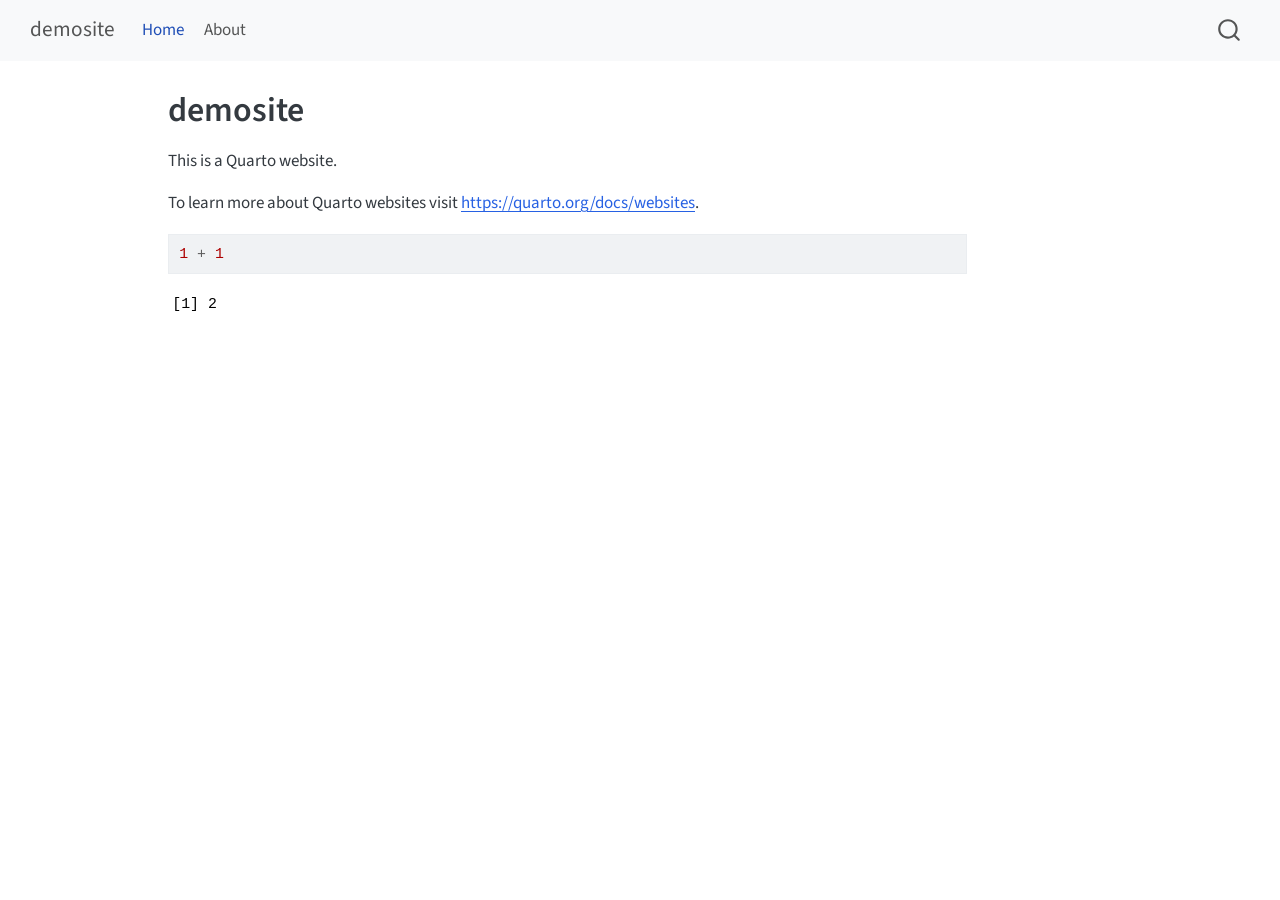
==== docs/index.html @ 92423f5c "initial commit" ====
<!DOCTYPE html>
<html xmlns="http://www.w3.org/1999/xhtml" lang="en" xml:lang="en"><head>

<meta charset="utf-8">
<meta name="generator" content="quarto-1.9.36">

<meta name="viewport" content="width=device-width, initial-scale=1.0, user-scalable=yes">


<title>demosite</title>
<style>
/* Default styles provided by pandoc.
** See https://pandoc.org/MANUAL.html#variables-for-html for config info.
*/
code{white-space: pre-wrap;}
span.smallcaps{font-variant: small-caps;}
div.columns{display: flex; gap: min(4vw, 1.5em);}
div.column{flex: auto; overflow-x: auto;}
div.hanging-indent{margin-left: 1.5em; text-indent: -1.5em;}
ul.task-list{list-style: none;}
ul.task-list li input[type="checkbox"] {
  width: 0.8em;
  margin: 0 0.8em 0.2em -1em; /* quarto-specific, see https://github.com/quarto-dev/quarto-cli/issues/4556 */ 
  vertical-align: middle;
}
/* CSS for syntax highlighting */
html { -webkit-text-size-adjust: 100%; }
pre > code.sourceCode { white-space: pre; position: relative; }
pre > code.sourceCode > span { display: inline-block; line-height: 1.25; }
pre > code.sourceCode > span:empty { height: 1.2em; }
.sourceCode { overflow: visible; }
code.sourceCode > span { color: inherit; text-decoration: inherit; }
div.sourceCode { margin: 1em 0; }
pre.sourceCode { margin: 0; }
@media screen {
div.sourceCode { overflow: auto; }
}
@media print {
pre > code.sourceCode { white-space: pre-wrap; }
pre > code.sourceCode > span { text-indent: -5em; padding-left: 5em; }
}
pre.numberSource code
  { counter-reset: source-line 0; }
pre.numberSource code > span
  { position: relative; left: -4em; counter-increment: source-line; }
pre.numberSource code > span > a:first-child::before
  { content: counter(source-line);
    position: relative; left: -1em; text-align: right; vertical-align: baseline;
    border: none; display: inline-block;
    -webkit-touch-callout: none; -webkit-user-select: none;
    -khtml-user-select: none; -moz-user-select: none;
    -ms-user-select: none; user-select: none;
    padding: 0 4px; width: 4em;
  }
pre.numberSource { margin-left: 3em;  padding-left: 4px; }
div.sourceCode
  {   }
@media screen {
pre > code.sourceCode > span > a:first-child::before { text-decoration: underline; }
}
</style>


<script src="site_libs/quarto-nav/quarto-nav.js"></script>
<script src="site_libs/quarto-nav/headroom.min.js"></script>
<script src="site_libs/clipboard/clipboard.min.js"></script>
<script src="site_libs/quarto-search/autocomplete.umd.js"></script>
<script src="site_libs/quarto-search/fuse.min.js"></script>
<script src="site_libs/quarto-search/quarto-search.js"></script>
<meta name="quarto:offset" content="./">
<script src="site_libs/quarto-html/quarto.js" type="module"></script>
<script src="site_libs/quarto-html/tabsets/tabsets.js" type="module"></script>
<script src="site_libs/quarto-html/popper.min.js"></script>
<script src="site_libs/quarto-html/tippy.umd.min.js"></script>
<script src="site_libs/quarto-html/anchor.min.js"></script>
<link href="site_libs/quarto-html/tippy.css" rel="stylesheet">
<link href="site_libs/quarto-html/quarto-syntax-highlighting-845c23b38eaddc0f92fda52bfe77a8c8.css" rel="stylesheet" id="quarto-text-highlighting-styles">
<script src="site_libs/bootstrap/bootstrap.min.js"></script>
<link href="site_libs/bootstrap/bootstrap-icons.css" rel="stylesheet">
<link href="site_libs/bootstrap/bootstrap-158031087360bce0ff56dc785ce39e06.min.css" rel="stylesheet" append-hash="true" id="quarto-bootstrap" data-mode="light">
<script id="quarto-search-options" type="application/json">{
  "location": "navbar",
  "copy-button": false,
  "collapse-after": 3,
  "panel-placement": "end",
  "type": "overlay",
  "limit": 50,
  "keyboard-shortcut": [
    "f",
    "/",
    "s"
  ],
  "show-item-context": false,
  "language": {
    "search-no-results-text": "No results",
    "search-matching-documents-text": "matching documents",
    "search-copy-link-title": "Copy link to search",
    "search-hide-matches-text": "Hide additional matches",
    "search-more-match-text": "more match in this document",
    "search-more-matches-text": "more matches in this document",
    "search-clear-button-title": "Clear",
    "search-text-placeholder": "",
    "search-detached-cancel-button-title": "Cancel",
    "search-submit-button-title": "Submit",
    "search-label": "Search"
  }
}</script>


<link rel="stylesheet" href="styles.css">
</head>

<body class="nav-fixed quarto-light">

<div id="quarto-search-results"></div>
  <header id="quarto-header" class="headroom fixed-top">
    <nav class="navbar navbar-expand-lg " data-bs-theme="dark">
      <div class="navbar-container container-fluid">
      <div class="navbar-brand-container mx-auto">
    <a class="navbar-brand" href="./index.html">
    <span class="navbar-title">demosite</span>
    </a>
  </div>
            <div id="quarto-search" class="" title="Search"></div>
          <button class="navbar-toggler" type="button" data-bs-toggle="collapse" data-bs-target="#navbarCollapse" aria-controls="navbarCollapse" role="menu" aria-expanded="false" aria-label="Toggle navigation" onclick="if (window.quartoToggleHeadroom) { window.quartoToggleHeadroom(); }">
  <span class="navbar-toggler-icon"></span>
</button>
          <div class="collapse navbar-collapse" id="navbarCollapse">
            <ul class="navbar-nav navbar-nav-scroll me-auto">
  <li class="nav-item">
    <a class="nav-link active" href="./index.html" aria-current="page"> 
<span class="menu-text">Home</span></a>
  </li>  
  <li class="nav-item">
    <a class="nav-link" href="./about.html"> 
<span class="menu-text">About</span></a>
  </li>  
</ul>
          </div> <!-- /navcollapse -->
            <div class="quarto-navbar-tools">
</div>
      </div> <!-- /container-fluid -->
    </nav>
</header>
<!-- content -->
<div id="quarto-content" class="quarto-container page-columns page-rows-contents page-layout-article page-navbar">
<!-- sidebar -->
<!-- margin-sidebar -->
    <div id="quarto-margin-sidebar" class="sidebar margin-sidebar zindex-bottom">
        
    </div>
<!-- main -->
<main class="content" id="quarto-document-content">

<header id="title-block-header" class="quarto-title-block default">
<div class="quarto-title">
<h1 class="title">demosite</h1>
</div>



<div class="quarto-title-meta">

    
  
    
  </div>
  


</header>


<p>This is a Quarto website.</p>
<p>To learn more about Quarto websites visit <a href="https://quarto.org/docs/websites" class="uri">https://quarto.org/docs/websites</a>.</p>
<div class="cell">
<div class="code-copy-outer-scaffold"><div class="sourceCode cell-code" id="cb1"><pre class="sourceCode r code-with-copy"><code class="sourceCode r"><span id="cb1-1"><a href="#cb1-1" aria-hidden="true" tabindex="-1"></a><span class="dv">1</span> <span class="sc">+</span> <span class="dv">1</span></span></code></pre></div><button title="Copy to Clipboard" class="code-copy-button"><i class="bi"></i></button></div>
<div class="cell-output cell-output-stdout">
<pre><code>[1] 2</code></pre>
</div>
</div>



</main> <!-- /main -->
<script id="quarto-html-after-body" type="application/javascript">
  window.document.addEventListener("DOMContentLoaded", function (event) {
    const icon = "";
    const anchorJS = new window.AnchorJS();
    anchorJS.options = {
      placement: 'right',
      icon: icon
    };
    anchorJS.add('.anchored');
    const isCodeAnnotation = (el) => {
      for (const clz of el.classList) {
        if (clz.startsWith('code-annotation-')) {                     
          return true;
        }
      }
      return false;
    }
    const onCopySuccess = function(e) {
      // button target
      const button = e.trigger;
      // don't keep focus
      button.blur();
      // flash "checked"
      button.classList.add('code-copy-button-checked');
      var currentTitle = button.getAttribute("title");
      button.setAttribute("title", "Copied!");
      let tooltip;
      if (window.bootstrap) {
        button.setAttribute("data-bs-toggle", "tooltip");
        button.setAttribute("data-bs-placement", "left");
        button.setAttribute("data-bs-title", "Copied!");
        tooltip = new bootstrap.Tooltip(button, 
          { trigger: "manual", 
            customClass: "code-copy-button-tooltip",
            offset: [0, -8]});
        tooltip.show();    
      }
      setTimeout(function() {
        if (tooltip) {
          tooltip.hide();
          button.removeAttribute("data-bs-title");
          button.removeAttribute("data-bs-toggle");
          button.removeAttribute("data-bs-placement");
        }
        button.setAttribute("title", currentTitle);
        button.classList.remove('code-copy-button-checked');
      }, 1000);
      // clear code selection
      e.clearSelection();
    }
    const getTextToCopy = function(trigger) {
      const outerScaffold = trigger.parentElement.cloneNode(true);
      const codeEl = outerScaffold.querySelector('code');
      for (const childEl of codeEl.children) {
        if (isCodeAnnotation(childEl)) {
          childEl.remove();
        }
      }
      return codeEl.innerText;
    }
    const clipboard = new window.ClipboardJS('.code-copy-button:not([data-in-quarto-modal])', {
      text: getTextToCopy
    });
    clipboard.on('success', onCopySuccess);
    if (window.document.getElementById('quarto-embedded-source-code-modal')) {
      const clipboardModal = new window.ClipboardJS('.code-copy-button[data-in-quarto-modal]', {
        text: getTextToCopy,
        container: window.document.getElementById('quarto-embedded-source-code-modal')
      });
      clipboardModal.on('success', onCopySuccess);
    }
      var localhostRegex = new RegExp(/^(?:http|https):\/\/localhost\:?[0-9]*\//);
      var mailtoRegex = new RegExp(/^mailto:/);
        var filterRegex = new RegExp('/' + window.location.host + '/');
      var isInternal = (href) => {
          return filterRegex.test(href) || localhostRegex.test(href) || mailtoRegex.test(href);
      }
      // Inspect non-navigation links and adorn them if external
     var links = window.document.querySelectorAll('a[href]:not(.nav-link):not(.navbar-brand):not(.toc-action):not(.sidebar-link):not(.sidebar-item-toggle):not(.pagination-link):not(.no-external):not([aria-hidden]):not(.dropdown-item):not(.quarto-navigation-tool):not(.about-link)');
      for (var i=0; i<links.length; i++) {
        const link = links[i];
        if (!isInternal(link.href)) {
          // undo the damage that might have been done by quarto-nav.js in the case of
          // links that we want to consider external
          if (link.dataset.originalHref !== undefined) {
            link.href = link.dataset.originalHref;
          }
        }
      }
    function tippyHover(el, contentFn, onTriggerFn, onUntriggerFn) {
      const config = {
        allowHTML: true,
        maxWidth: 500,
        delay: 100,
        arrow: false,
        appendTo: function(el) {
            return el.parentElement;
        },
        interactive: true,
        interactiveBorder: 10,
        theme: 'quarto',
        placement: 'bottom-start',
      };
      if (contentFn) {
        config.content = contentFn;
      }
      if (onTriggerFn) {
        config.onTrigger = onTriggerFn;
      }
      if (onUntriggerFn) {
        config.onUntrigger = onUntriggerFn;
      }
      window.tippy(el, config); 
    }
    const noterefs = window.document.querySelectorAll('a[role="doc-noteref"]');
    for (var i=0; i<noterefs.length; i++) {
      const ref = noterefs[i];
      tippyHover(ref, function() {
        // use id or data attribute instead here
        let href = ref.getAttribute('data-footnote-href') || ref.getAttribute('href');
        try { href = new URL(href).hash; } catch {}
        const id = href.replace(/^#\/?/, "");
        const note = window.document.getElementById(id);
        if (note) {
          return note.innerHTML;
        } else {
          return "";
        }
      });
    }
    const xrefs = window.document.querySelectorAll('a.quarto-xref');
    const processXRef = (id, note) => {
      // Strip column container classes
      const stripColumnClz = (el) => {
        el.classList.remove("page-full", "page-columns");
        if (el.children) {
          for (const child of el.children) {
            stripColumnClz(child);
          }
        }
      }
      stripColumnClz(note)
      if (id === null || id.startsWith('sec-')) {
        // Special case sections, only their first couple elements
        const container = document.createElement("div");
        if (note.children && note.children.length > 2) {
          container.appendChild(note.children[0].cloneNode(true));
          for (let i = 1; i < note.children.length; i++) {
            const child = note.children[i];
            if (child.tagName === "P" && child.innerText === "") {
              continue;
            } else {
              container.appendChild(child.cloneNode(true));
              break;
            }
          }
          if (window.Quarto?.typesetMath) {
            window.Quarto.typesetMath(container);
          }
          return container.innerHTML
        } else {
          if (window.Quarto?.typesetMath) {
            window.Quarto.typesetMath(note);
          }
          return note.innerHTML;
        }
      } else {
        // Remove any anchor links if they are present
        const anchorLink = note.querySelector('a.anchorjs-link');
        if (anchorLink) {
          anchorLink.remove();
        }
        if (window.Quarto?.typesetMath) {
          window.Quarto.typesetMath(note);
        }
        if (note.classList.contains("callout")) {
          return note.outerHTML;
        } else {
          return note.innerHTML;
        }
      }
    }
    for (var i=0; i<xrefs.length; i++) {
      const xref = xrefs[i];
      tippyHover(xref, undefined, function(instance) {
        instance.disable();
        let url = xref.getAttribute('href');
        let hash = undefined; 
        if (url.startsWith('#')) {
          hash = url;
        } else {
          try { hash = new URL(url).hash; } catch {}
        }
        if (hash) {
          const id = hash.replace(/^#\/?/, "");
          const note = window.document.getElementById(id);
          if (note !== null) {
            try {
              const html = processXRef(id, note.cloneNode(true));
              instance.setContent(html);
            } finally {
              instance.enable();
              instance.show();
            }
          } else {
            // See if we can fetch this
            fetch(url.split('#')[0])
            .then(res => res.text())
            .then(html => {
              const parser = new DOMParser();
              const htmlDoc = parser.parseFromString(html, "text/html");
              const note = htmlDoc.getElementById(id);
              if (note !== null) {
                const html = processXRef(id, note);
                instance.setContent(html);
              } 
            }).finally(() => {
              instance.enable();
              instance.show();
            });
          }
        } else {
          // See if we can fetch a full url (with no hash to target)
          // This is a special case and we should probably do some content thinning / targeting
          fetch(url)
          .then(res => res.text())
          .then(html => {
            const parser = new DOMParser();
            const htmlDoc = parser.parseFromString(html, "text/html");
            const note = htmlDoc.querySelector('main.content');
            if (note !== null) {
              // This should only happen for chapter cross references
              // (since there is no id in the URL)
              // remove the first header
              if (note.children.length > 0 && note.children[0].tagName === "HEADER") {
                note.children[0].remove();
              }
              const html = processXRef(null, note);
              instance.setContent(html);
            } 
          }).finally(() => {
            instance.enable();
            instance.show();
          });
        }
      }, function(instance) {
      });
    }
        let selectedAnnoteEl;
        const selectorForAnnotation = ( cell, annotation) => {
          let cellAttr = 'data-code-cell="' + cell + '"';
          let lineAttr = 'data-code-annotation="' +  annotation + '"';
          const selector = 'span[' + cellAttr + '][' + lineAttr + ']';
          return selector;
        }
        const selectCodeLines = (annoteEl) => {
          const doc = window.document;
          const targetCell = annoteEl.getAttribute("data-target-cell");
          const targetAnnotation = annoteEl.getAttribute("data-target-annotation");
          const annoteSpan = window.document.querySelector(selectorForAnnotation(targetCell, targetAnnotation));
          const lines = annoteSpan.getAttribute("data-code-lines").split(",");
          const lineIds = lines.map((line) => {
            return targetCell + "-" + line;
          })
          let top = null;
          let height = null;
          let parent = null;
          if (lineIds.length > 0) {
              //compute the position of the single el (top and bottom and make a div)
              const el = window.document.getElementById(lineIds[0]);
              top = el.offsetTop;
              height = el.offsetHeight;
              parent = el.parentElement.parentElement;
            if (lineIds.length > 1) {
              const lastEl = window.document.getElementById(lineIds[lineIds.length - 1]);
              const bottom = lastEl.offsetTop + lastEl.offsetHeight;
              height = bottom - top;
            }
            if (top !== null && height !== null && parent !== null) {
              // cook up a div (if necessary) and position it 
              let div = window.document.getElementById("code-annotation-line-highlight");
              if (div === null) {
                div = window.document.createElement("div");
                div.setAttribute("id", "code-annotation-line-highlight");
                div.style.position = 'absolute';
                parent.appendChild(div);
              }
              div.style.top = top - 2 + "px";
              div.style.height = height + 4 + "px";
              div.style.left = 0;
              let gutterDiv = window.document.getElementById("code-annotation-line-highlight-gutter");
              if (gutterDiv === null) {
                gutterDiv = window.document.createElement("div");
                gutterDiv.setAttribute("id", "code-annotation-line-highlight-gutter");
                gutterDiv.style.position = 'absolute';
                const codeCell = window.document.getElementById(targetCell);
                const gutter = codeCell.querySelector('.code-annotation-gutter');
                gutter.appendChild(gutterDiv);
              }
              gutterDiv.style.top = top - 2 + "px";
              gutterDiv.style.height = height + 4 + "px";
            }
            selectedAnnoteEl = annoteEl;
          }
        };
        const unselectCodeLines = () => {
          const elementsIds = ["code-annotation-line-highlight", "code-annotation-line-highlight-gutter"];
          elementsIds.forEach((elId) => {
            const div = window.document.getElementById(elId);
            if (div) {
              div.remove();
            }
          });
          selectedAnnoteEl = undefined;
        };
          // Handle positioning of the toggle
      window.addEventListener(
        "resize",
        throttle(() => {
          elRect = undefined;
          if (selectedAnnoteEl) {
            selectCodeLines(selectedAnnoteEl);
          }
        }, 10)
      );
      function throttle(fn, ms) {
      let throttle = false;
      let timer;
        return (...args) => {
          if(!throttle) { // first call gets through
              fn.apply(this, args);
              throttle = true;
          } else { // all the others get throttled
              if(timer) clearTimeout(timer); // cancel #2
              timer = setTimeout(() => {
                fn.apply(this, args);
                timer = throttle = false;
              }, ms);
          }
        };
      }
        // Attach click handler to the DT
        const annoteDls = window.document.querySelectorAll('dt[data-target-cell]');
        for (const annoteDlNode of annoteDls) {
          annoteDlNode.addEventListener('click', (event) => {
            const clickedEl = event.target;
            if (clickedEl !== selectedAnnoteEl) {
              unselectCodeLines();
              const activeEl = window.document.querySelector('dt[data-target-cell].code-annotation-active');
              if (activeEl) {
                activeEl.classList.remove('code-annotation-active');
              }
              selectCodeLines(clickedEl);
              clickedEl.classList.add('code-annotation-active');
            } else {
              // Unselect the line
              unselectCodeLines();
              clickedEl.classList.remove('code-annotation-active');
            }
          });
        }
    const findCites = (el) => {
      const parentEl = el.parentElement;
      if (parentEl) {
        const cites = parentEl.dataset.cites;
        if (cites) {
          return {
            el,
            cites: cites.split(' ')
          };
        } else {
          return findCites(el.parentElement)
        }
      } else {
        return undefined;
      }
    };
    var bibliorefs = window.document.querySelectorAll('a[role="doc-biblioref"]');
    for (var i=0; i<bibliorefs.length; i++) {
      const ref = bibliorefs[i];
      const citeInfo = findCites(ref);
      if (citeInfo) {
        tippyHover(citeInfo.el, function() {
          var popup = window.document.createElement('div');
          citeInfo.cites.forEach(function(cite) {
            var citeDiv = window.document.createElement('div');
            citeDiv.classList.add('hanging-indent');
            citeDiv.classList.add('csl-entry');
            var biblioDiv = window.document.getElementById('ref-' + cite);
            if (biblioDiv) {
              citeDiv.innerHTML = biblioDiv.innerHTML;
            }
            popup.appendChild(citeDiv);
          });
          return popup.innerHTML;
        });
      }
    }
  });
  </script>
</div> <!-- /content -->




</body></html>
---- docs/site_libs/quarto-html/tippy.css ----
.tippy-box[data-animation=fade][data-state=hidden]{opacity:0}[data-tippy-root]{max-width:calc(100vw - 10px)}.tippy-box{position:relative;background-color:#333;color:#fff;border-radius:4px;font-size:14px;line-height:1.4;white-space:normal;outline:0;transition-property:transform,visibility,opacity}.tippy-box[data-placement^=top]>.tippy-arrow{bottom:0}.tippy-box[data-placement^=top]>.tippy-arrow:before{bottom:-7px;left:0;border-width:8px 8px 0;border-top-color:initial;transform-origin:center top}.tippy-box[data-placement^=bottom]>.tippy-arrow{top:0}.tippy-box[data-placement^=bottom]>.tippy-arrow:before{top:-7px;left:0;border-width:0 8px 8px;border-bottom-color:initial;transform-origin:center bottom}.tippy-box[data-placement^=left]>.tippy-arrow{right:0}.tippy-box[data-placement^=left]>.tippy-arrow:before{border-width:8px 0 8px 8px;border-left-color:initial;right:-7px;transform-origin:center left}.tippy-box[data-placement^=right]>.tippy-arrow{left:0}.tippy-box[data-placement^=right]>.tippy-arrow:before{left:-7px;border-width:8px 8px 8px 0;border-right-color:initial;transform-origin:center right}.tippy-box[data-inertia][data-state=visible]{transition-timing-function:cubic-bezier(.54,1.5,.38,1.11)}.tippy-arrow{width:16px;height:16px;color:#333}.tippy-arrow:before{content:"";position:absolute;border-color:transparent;border-style:solid}.tippy-content{position:relative;padding:5px 9px;z-index:1}
---- docs/site_libs/quarto-html/quarto-syntax-highlighting-845c23b38eaddc0f92fda52bfe77a8c8.css ----
/* quarto syntax highlight colors */
:root {
  --quarto-hl-ot-color: #003B4F;
  --quarto-hl-at-color: #657422;
  --quarto-hl-ss-color: #20794D;
  --quarto-hl-an-color: #5E5E5E;
  --quarto-hl-fu-color: #4758AB;
  --quarto-hl-st-color: #20794D;
  --quarto-hl-cf-color: #003B4F;
  --quarto-hl-op-color: #5E5E5E;
  --quarto-hl-er-color: #AD0000;
  --quarto-hl-bn-color: #AD0000;
  --quarto-hl-al-color: #AD0000;
  --quarto-hl-va-color: #111111;
  --quarto-hl-bu-color: inherit;
  --quarto-hl-ex-color: inherit;
  --quarto-hl-pp-color: #AD0000;
  --quarto-hl-in-color: #5E5E5E;
  --quarto-hl-vs-color: #20794D;
  --quarto-hl-wa-color: #5E5E5E;
  --quarto-hl-do-color: #5E5E5E;
  --quarto-hl-im-color: #00769E;
  --quarto-hl-ch-color: #20794D;
  --quarto-hl-dt-color: #AD0000;
  --quarto-hl-fl-color: #AD0000;
  --quarto-hl-co-color: #5E5E5E;
  --quarto-hl-cv-color: #5E5E5E;
  --quarto-hl-cn-color: #8f5902;
  --quarto-hl-sc-color: #5E5E5E;
  --quarto-hl-dv-color: #AD0000;
  --quarto-hl-kw-color: #003B4F;
}

/* other quarto variables */
:root {
  --quarto-font-monospace: SFMono-Regular, Menlo, Monaco, Consolas, "Liberation Mono", "Courier New", monospace;
}

/* syntax highlight based on Pandoc's rules */
pre > code.sourceCode > span {
  color: #003B4F;
}

code.sourceCode > span {
  color: #003B4F;
}

div.sourceCode,
div.sourceCode pre.sourceCode {
  color: #003B4F;
}

/* Normal */
code span {
  color: #003B4F;
}

/* Alert */
code span.al {
  color: #AD0000;
  font-style: inherit;
}

/* Annotation */
code span.an {
  color: #5E5E5E;
  font-style: inherit;
}

/* Attribute */
code span.at {
  color: #657422;
  font-style: inherit;
}

/* BaseN */
code span.bn {
  color: #AD0000;
  font-style: inherit;
}

/* BuiltIn */
code span.bu {
  font-style: inherit;
}

/* ControlFlow */
code span.cf {
  color: #003B4F;
  font-weight: bold;
  font-style: inherit;
}

/* Char */
code span.ch {
  color: #20794D;
  font-style: inherit;
}

/* Constant */
code span.cn {
  color: #8f5902;
  font-style: inherit;
}

/* Comment */
code span.co {
  color: #5E5E5E;
  font-style: inherit;
}

/* CommentVar */
code span.cv {
  color: #5E5E5E;
  font-style: italic;
}

/* Documentation */
code span.do {
  color: #5E5E5E;
  font-style: italic;
}

/* DataType */
code span.dt {
  color: #AD0000;
  font-style: inherit;
}

/* DecVal */
code span.dv {
  color: #AD0000;
  font-style: inherit;
}

/* Error */
code span.er {
  color: #AD0000;
  font-style: inherit;
}

/* Extension */
code span.ex {
  font-style: inherit;
}

/* Float */
code span.fl {
  color: #AD0000;
  font-style: inherit;
}

/* Function */
code span.fu {
  color: #4758AB;
  font-style: inherit;
}

/* Import */
code span.im {
  color: #00769E;
  font-style: inherit;
}

/* Information */
code span.in {
  color: #5E5E5E;
  font-style: inherit;
}

/* Keyword */
code span.kw {
  color: #003B4F;
  font-weight: bold;
  font-style: inherit;
}

/* Operator */
code span.op {
  color: #5E5E5E;
  font-style: inherit;
}

/* Other */
code span.ot {
  color: #003B4F;
  font-style: inherit;
}

/* Preprocessor */
code span.pp {
  color: #AD0000;
  font-style: inherit;
}

/* SpecialChar */
code span.sc {
  color: #5E5E5E;
  font-style: inherit;
}

/* SpecialString */
code span.ss {
  color: #20794D;
  font-style: inherit;
}

/* String */
code span.st {
  color: #20794D;
  font-style: inherit;
}

/* Variable */
code span.va {
  color: #111111;
  font-style: inherit;
}

/* VerbatimString */
code span.vs {
  color: #20794D;
  font-style: inherit;
}

/* Warning */
code span.wa {
  color: #5E5E5E;
  font-style: italic;
}

.prevent-inlining {
  content: "</";
}

/*# sourceMappingURL=ac89f0bb514bba72461919f78549e31c.css.map */
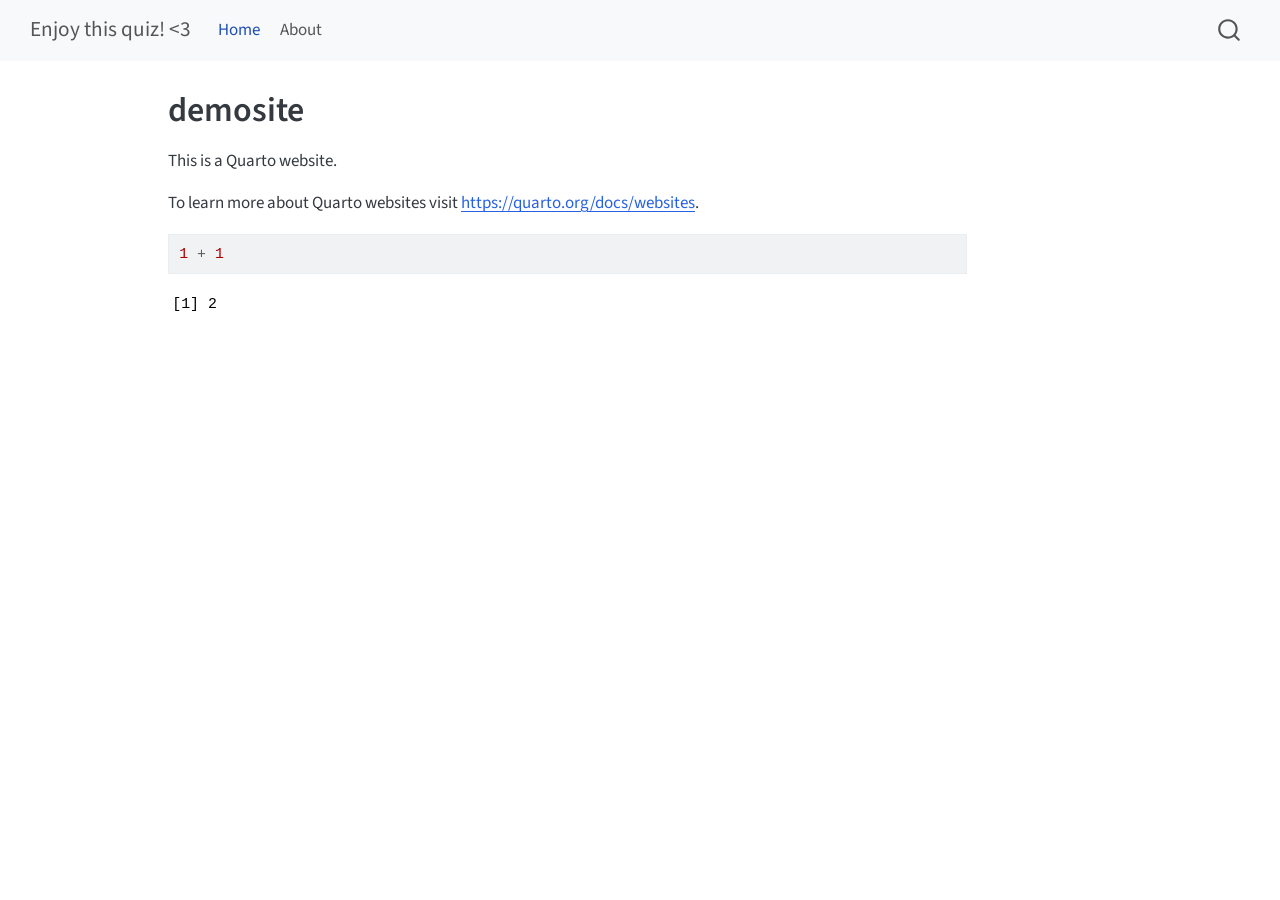
==== commit 7a09d936: "save local changes" ====
--- a/docs/index.html
+++ b/docs/index.html
@@ -7,7 +7,7 @@
 <meta name="viewport" content="width=device-width, initial-scale=1.0, user-scalable=yes">
 
 
-<title>demosite</title>
+<title>demosite – Enjoy this quiz! &lt;3</title>
 <style>
 /* Default styles provided by pandoc.
 ** See https://pandoc.org/MANUAL.html#variables-for-html for config info.
@@ -118,7 +118,7 @@
       <div class="navbar-container container-fluid">
       <div class="navbar-brand-container mx-auto">
     <a class="navbar-brand" href="./index.html">
-    <span class="navbar-title">demosite</span>
+    <span class="navbar-title">Enjoy this quiz! &lt;3</span>
     </a>
   </div>
             <div id="quarto-search" class="" title="Search"></div>
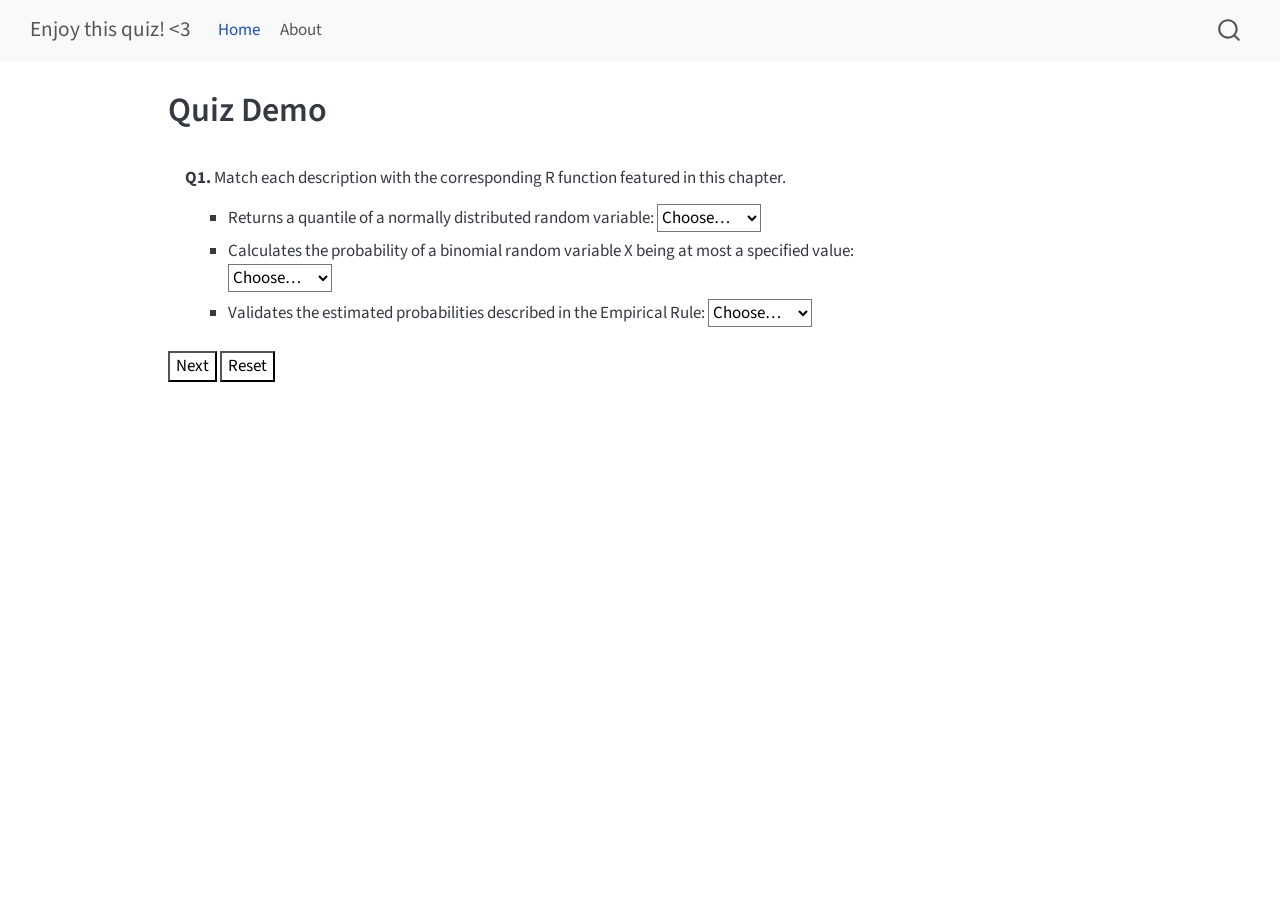
==== commit 330a1a8b: "update site content" ====
--- a/docs/index.html
+++ b/docs/index.html
@@ -7,7 +7,7 @@
 <meta name="viewport" content="width=device-width, initial-scale=1.0, user-scalable=yes">
 
 
-<title>demosite – Enjoy this quiz! &lt;3</title>
+<title>Quiz Demo – Enjoy this quiz! &lt;3</title>
 <style>
 /* Default styles provided by pandoc.
 ** See https://pandoc.org/MANUAL.html#variables-for-html for config info.
@@ -22,41 +22,6 @@
   width: 0.8em;
   margin: 0 0.8em 0.2em -1em; /* quarto-specific, see https://github.com/quarto-dev/quarto-cli/issues/4556 */ 
   vertical-align: middle;
-}
-/* CSS for syntax highlighting */
-html { -webkit-text-size-adjust: 100%; }
-pre > code.sourceCode { white-space: pre; position: relative; }
-pre > code.sourceCode > span { display: inline-block; line-height: 1.25; }
-pre > code.sourceCode > span:empty { height: 1.2em; }
-.sourceCode { overflow: visible; }
-code.sourceCode > span { color: inherit; text-decoration: inherit; }
-div.sourceCode { margin: 1em 0; }
-pre.sourceCode { margin: 0; }
-@media screen {
-div.sourceCode { overflow: auto; }
-}
-@media print {
-pre > code.sourceCode { white-space: pre-wrap; }
-pre > code.sourceCode > span { text-indent: -5em; padding-left: 5em; }
-}
-pre.numberSource code
-  { counter-reset: source-line 0; }
-pre.numberSource code > span
-  { position: relative; left: -4em; counter-increment: source-line; }
-pre.numberSource code > span > a:first-child::before
-  { content: counter(source-line);
-    position: relative; left: -1em; text-align: right; vertical-align: baseline;
-    border: none; display: inline-block;
-    -webkit-touch-callout: none; -webkit-user-select: none;
-    -khtml-user-select: none; -moz-user-select: none;
-    -ms-user-select: none; user-select: none;
-    padding: 0 4px; width: 4em;
-  }
-pre.numberSource { margin-left: 3em;  padding-left: 4px; }
-div.sourceCode
-  {   }
-@media screen {
-pre > code.sourceCode > span > a:first-child::before { text-decoration: underline; }
 }
 </style>
 
@@ -154,7 +119,7 @@
 
 <header id="title-block-header" class="quarto-title-block default">
 <div class="quarto-title">
-<h1 class="title">demosite</h1>
+<h1 class="title">Quiz Demo</h1>
 </div>
 
 
@@ -171,14 +136,229 @@
 </header>
 
 
-<p>This is a Quarto website.</p>
-<p>To learn more about Quarto websites visit <a href="https://quarto.org/docs/websites" class="uri">https://quarto.org/docs/websites</a>.</p>
-<div class="cell">
-<div class="code-copy-outer-scaffold"><div class="sourceCode cell-code" id="cb1"><pre class="sourceCode r code-with-copy"><code class="sourceCode r"><span id="cb1-1"><a href="#cb1-1" aria-hidden="true" tabindex="-1"></a><span class="dv">1</span> <span class="sc">+</span> <span class="dv">1</span></span></code></pre></div><button title="Copy to Clipboard" class="code-copy-button"><i class="bi"></i></button></div>
-<div class="cell-output cell-output-stdout">
-<pre><code>[1] 2</code></pre>
+<div id="quiz">
+<!-- Q1 -->
+<div class="question">
+<p>
+<strong>Q1.</strong> Match each description with the corresponding R function featured in this chapter.
+</p>
+<ul>
+<li>
+Returns a quantile of a normally distributed random variable: <select data-answer="qnorm"> <option value="">Choose…</option> <option value="dbinom">dbinom()</option> <option value="pbinom">pbinom()</option> <option value="pnorm">pnorm()</option> <option value="qnorm">qnorm()</option> <option value="pnorm">pnorm()</option> <option value="prop.table">prop.table()</option> </select>
+</li>
+<li>
+Calculates the probability of a binomial random variable X being at most a specified value: <select data-answer="pbinom"> <option value="">Choose…</option> <option value="dbinom">dbinom()</option> <option value="pbinom">pbinom()</option> <option value="pnorm">pnorm()</option> <option value="qnorm">qnorm()</option> <option value="pnorm">pnorm()</option> <option value="prop.table">prop.table()</option> </select>
+</li>
+<li>
+Validates the estimated probabilities described in the Empirical Rule: <select data-answer="pnorm"> <option value="">Choose…</option> <option value="dbinom">dbinom()</option> <option value="pbinom">pbinom()</option> <option value="pnorm">pnorm()</option> <option value="qnorm">qnorm()</option> <option value="pnorm">pnorm()</option> <option value="prop.table">prop.table()</option> </select>
+</li>
+</ul>
+</div>
+<!-- Q2 -->
+<div class="question">
+<p>
+<strong>Q2.</strong> If the chance that it will snow today is 13%, then by the <select data-answer="negation"> <option value="">Choose…</option> <option value="addition">addition</option> <option value="delulu">delulu</option> <option value="multiplication">multiplication</option> <option value="negation">negation</option> <option value="three-month">three-month</option> <option value="three-month">rizz</option> </select> rule, the probability it will not is 87%.
+</p>
+</div>
+<!-- Q3 -->
+<div class="question">
+<p>
+<strong>Q3.</strong> Let’s say an airline sold tickets to 140 people, each of whom will either show up to fly or will not show up to fly. They have observed historically a 9% probability that a passenger will be a no-show for a flight. They issued 140 tickets for 134 seats because they expect at least 6 no-shows. Assume each passenger showing up or not showing up to fly are independent. What is the probability that there are fewer than 6 no-shows?
+</p>
+<ul>
+<li>
+<label> <input type="radio" name="q3" value="0.7%"> 0.7% </label>
+</li>
+<li>
+<label> <input type="radio" name="q3" value="1.1%"> 1.1% </label>
+</li>
+<li>
+<label> <input type="radio" name="q3" value="1.6%"> 1.6% </label>
+</li>
+<li>
+<label> <input type="radio" name="q3" value="2.7%"> 2.7% </label>
+</li>
+<li>
+<label> <input type="radio" name="q3" value="97%"> 97% </label>
+</li>
+<li>
+<label> <input type="radio" name="q3" value="99%"> 99% </label>
+</li>
+</ul>
 </div>
 </div>
+<div id="result">
+
+</div>
+<button id="prev">
+Previous
+</button>
+<button id="next">
+Next
+</button>
+<button id="submit">
+Submit
+</button>
+<button id="reset">
+Reset
+</button>
+<div id="result">
+
+</div>
+<script>
+document.addEventListener("DOMContentLoaded", function () {
+
+  // ----------------------------
+  // ONE QUESTION AT A TIME SETUP
+  // ----------------------------
+
+  const questions = document.querySelectorAll("#quiz .question");
+  let currentQuestion = 0;
+
+  // hide all except first
+  questions.forEach((q, i) => {
+    q.style.display = (i === 0) ? "block" : "none";
+  });
+
+  // ----------------------------
+  // RANDOMIZE DROPDOWNS
+  // ----------------------------
+
+  document.querySelectorAll("#quiz select").forEach(sel => {
+
+    const first = sel.options[0];
+    const others = Array.from(sel.options).slice(1);
+
+    others.sort(() => Math.random() - 0.5);
+
+    sel.innerHTML = "";
+    sel.appendChild(first);
+    others.forEach(opt => sel.appendChild(opt));
+
+  });
+
+  // ----------------------------
+  // BUTTONS
+  // ----------------------------
+
+  const submit = document.getElementById("submit");
+  const reset = document.getElementById("reset");
+  const result = document.getElementById("result");
+
+  const prev = document.getElementById("prev");
+  const next = document.getElementById("next");
+
+  // initial button state
+  if (prev) prev.style.display = "none";
+  if (submit) submit.style.display = "none";
+
+  // ----------------------------
+  // NAVIGATION
+  // ----------------------------
+
+  function showQuestion(index) {
+
+    questions.forEach((q, i) => {
+      q.style.display = (i === index) ? "block" : "none";
+    });
+
+    currentQuestion = index;
+
+    if (prev) prev.style.display = (index === 0) ? "none" : "inline-block";
+
+    if (next && submit) {
+      if (index === questions.length - 1) {
+        next.style.display = "none";
+        submit.style.display = "inline-block";
+      } else {
+        next.style.display = "inline-block";
+        submit.style.display = "none";
+      }
+    }
+  }
+
+  if (next) {
+    next.onclick = () => {
+      if (currentQuestion < questions.length - 1) {
+        showQuestion(currentQuestion + 1);
+      }
+    };
+  }
+
+  if (prev) {
+    prev.onclick = () => {
+      if (currentQuestion > 0) {
+        showQuestion(currentQuestion - 1);
+      }
+    };
+  }
+
+  // ----------------------------
+  // SCORING
+  // ----------------------------
+
+  submit.onclick = () => {
+
+    let totalScore = 0;
+    let maxScore = 0;
+
+    questions.forEach(q => {
+
+      maxScore += 1;
+
+      const selects = q.querySelectorAll("select");
+      const radios = q.querySelectorAll("input[type=radio]");
+
+      let questionScore = 0;
+
+      // DROPDOWN
+      if (selects.length > 0) {
+
+        const weight = 1 / selects.length;
+
+        selects.forEach(sel => {
+          if (sel.value === sel.dataset.answer) {
+            questionScore += weight;
+          }
+        });
+
+      }
+
+      // RADIO
+      else if (radios.length > 0) {
+
+        const checked = q.querySelector("input[type=radio]:checked");
+        const correctAnswer = "1.1%";
+
+        if (checked && checked.value === correctAnswer) {
+          questionScore = 1;
+        } else {
+          questionScore = 0;
+        }
+
+      }
+
+      totalScore += questionScore;
+
+    });
+
+    const percent = (totalScore / maxScore) * 100;
+
+    result.textContent =
+      `Score: ${totalScore.toFixed(2)}/${maxScore} = ${percent.toFixed(1)}%`;
+
+  };
+
+  // ----------------------------
+  // RESET
+  // ----------------------------
+
+  reset.onclick = () => {
+    location.reload();
+  };
+
+});
+</script>
 
 
 
--- a/docs/styles.css
+++ b/docs/styles.css
@@ -0,0 +1,83 @@
+.question ul {
+  list-style-type: square;
+  padding-left: 1.2em;   /* controls bullet position */
+  margin-left: 0;
+}
+
+.question li {
+  margin: 0.4em 0;
+}
+
+.question input[type="radio"] {
+  list-style: none;
+}
+
+.question ul:has(input[type="radio"]) {
+  list-style: none;
+  padding-left: 0;
+}
+
+.question li:has(input[type="radio"]) {
+  list-style: none;
+}
+
+.question {
+  max-width: 600px;
+}
+
+/* align the question text area consistently */
+.question p {
+  margin-left: 0;
+}
+
+/* fix ALL lists inside questions */
+.question ul {
+  padding-left: 2.5em;   /* main indentation */
+  margin-left: 0;
+}
+
+/* ensure radio + checkbox labels follow same indent */
+.question label {
+  margin-left: 1.5em;
+  display: block;
+}
+
+/* optional: tighten spacing */
+.question li {
+  margin: 0.4em 0;
+}
+
+.modeb-submit {
+  margin-top: 1rem;
+  padding: 0.4rem 0.8rem;
+  cursor: pointer;
+}
+
+.question {
+  max-width: 800px;
+  padding: 1rem;
+}
+
+.question p {
+  text-align: justify;
+}
+
+/* Question title */
+.question p {
+  margin: 0 0 0.75rem 0;
+}
+
+/* shared indentation block for BOTH lists and radios */
+.question ul,
+.question .radio-group {
+  padding-left: -33em;
+  margin: 0;
+}
+
+.question {
+  display: none;
+}
+
+.question.active {
+  display: block;
+}
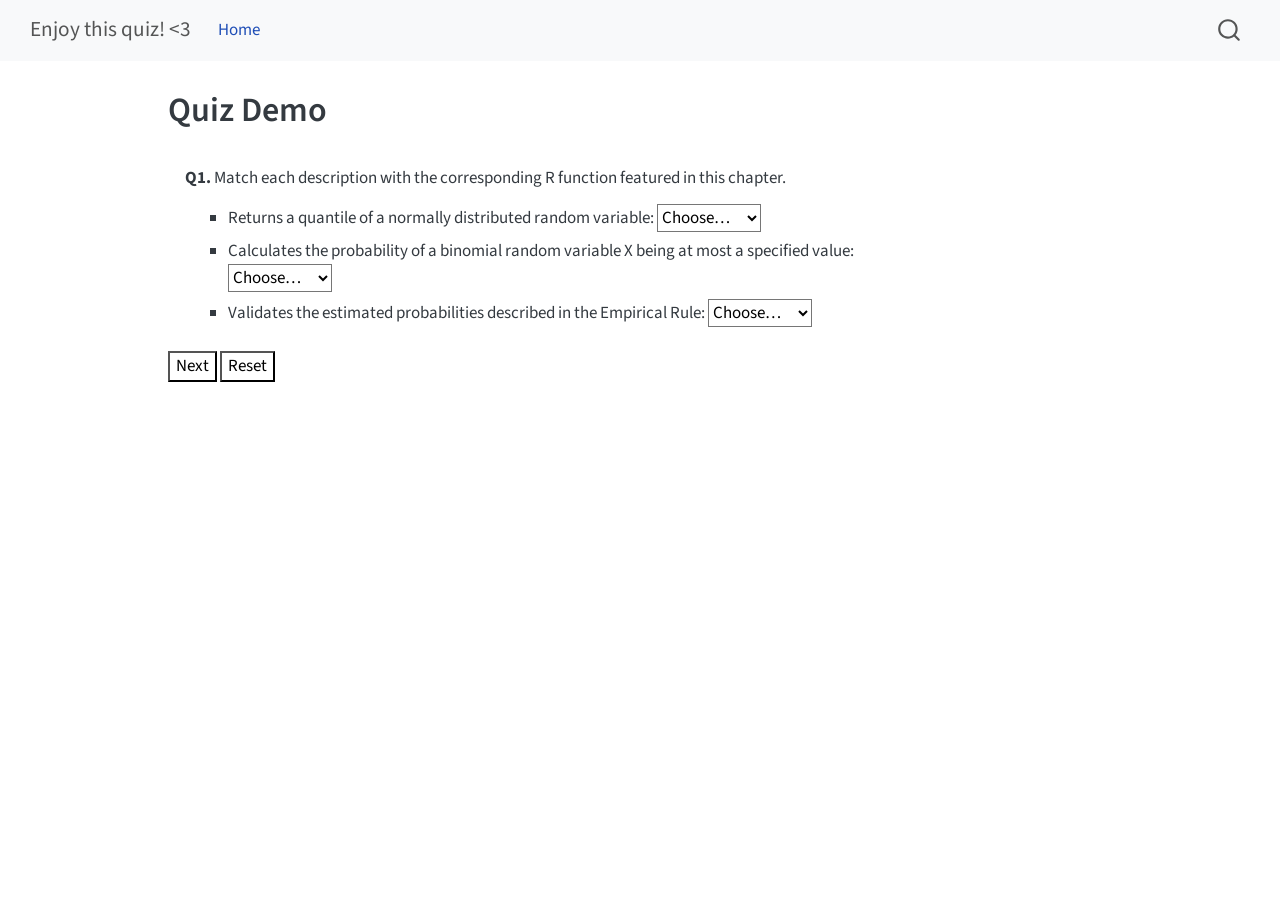
==== commit d1aa8482: "update site" ====
--- a/docs/index.html
+++ b/docs/index.html
@@ -95,10 +95,6 @@
   <li class="nav-item">
     <a class="nav-link active" href="./index.html" aria-current="page"> 
 <span class="menu-text">Home</span></a>
-  </li>  
-  <li class="nav-item">
-    <a class="nav-link" href="./about.html"> 
-<span class="menu-text">About</span></a>
   </li>  
 </ul>
           </div> <!-- /navcollapse -->
